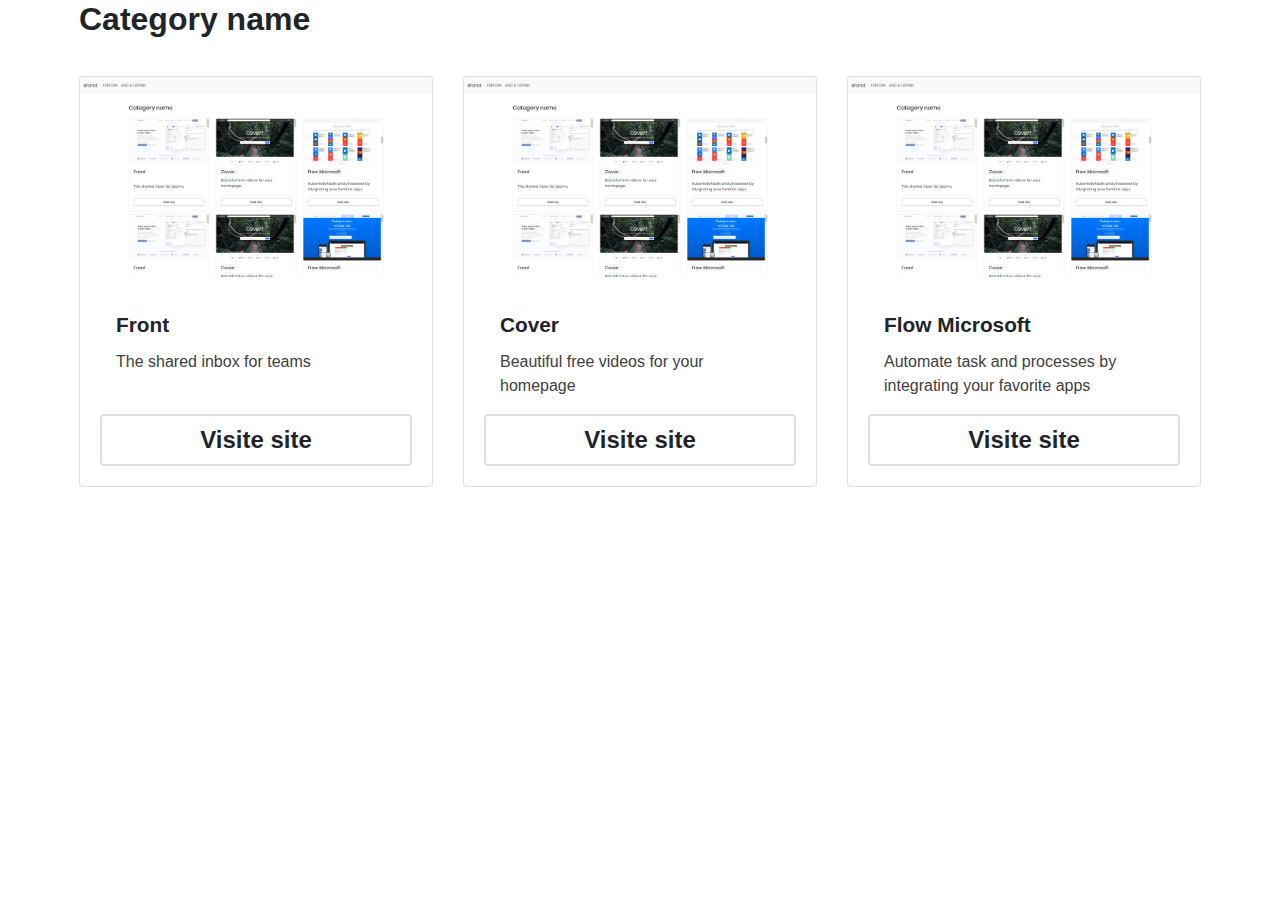
==== category-page/category-page.html @ d22b57e4 "Created folder and moved all the files of category-page" ====
<!DOCTYPE html>
<html lang="en">
  <head>
    <meta charset="UTF-8" />
    <meta name="viewport" content="width=device-width, initial-scale=1.0" />
    <meta http-equiv="X-UA-Compatible" content="ie=edge" />

    <!-- GOOGLE FONTS -->
    <link
      href="https://fonts.googleapis.com/css?family=Lexend+Deca&display=swap"
      rel="stylesheet"
    />
    <link
      href="https://fonts.googleapis.com/css?family=Source+Sans+Pro:300,400,700&display=swap"
      rel="stylesheet"
    />
    <!-- BOOTSTRAP - 4.3 -->
    <link
      rel="stylesheet"
      href="https://stackpath.bootstrapcdn.com/bootstrap/4.3.1/css/bootstrap.min.css"
    />
    <!-- CATEGORY-PAGE CSS FILE -->
    <link rel="stylesheet" href="category-page.css" />

    <title>Category Page</title>
  </head>
  <body>
    <div class="container-fluid custome-container">
      <h2>Category name</h2>
      <div class="row">
        <div class="col-md-4 col-card">
          <div class="card">
            <div class="card-img">
              <img src="category-page.png" alt="..." />
            </div>
            <div class="card-body d-flex flex-column justify-content-between">
              <div class="p-3">
                <h2 class="card-title">Front</h2>
                <p class="card-text">
                  The shared inbox for teams
                </p>
              </div>
              <div class="align-items-center">
                <a href="#" class="btn btn-transparent btn-block"
                  >Visite site</a
                >
              </div>
            </div>
          </div>
        </div>
        <div class="col-md-4 col-card">
          <div class="card">
            <div class="card-img">
              <img src="category-page.png" alt="..." />
            </div>
            <div class="card-body d-flex flex-column justify-content-between">
              <div class="p-3">
                <h2 class="card-title">Cover</h2>
                <p class="card-text">
                  Beautiful free videos for your homepage
                </p>
              </div>
              <div class="align-items-center">
                <a href="#" class="btn btn-transparent btn-block"
                  >Visite site</a
                >
              </div>
            </div>
          </div>
        </div>
        <div class="col-md-4 col-card">
          <div class="card">
            <div class="card-img">
              <img src="category-page.png" alt="..." />
            </div>
            <div class="card-body d-flex flex-column justify-content-between">
              <div class="p-3">
                <h2 class="card-title">Flow Microsoft</h2>
                <p class="card-text">
                  Automate task and processes by integrating your favorite apps
                </p>
              </div>
              <div>
                <a href="#" class="btn btn-transparent btn-block"
                  >Visite site</a
                >
              </div>
            </div>
          </div>
        </div>
      </div>
    </div>
  </body>
</html>
---- category-page/category-page.css ----
body {
    /*font-family: 'Lexend Deca', sans-serif;*/
    /*font-family: 'Source Sans Pro', sans-serif;*/
    font-family: 'Poppins', sans-serif;
}

/**/
.custome-container h2 {
    font-weight: 700;
}


/* COMPONENT CARD */

.col-card {
    margin-top: 30px;
}


.card {
    height: 100%;
}

.card-img {
    /*border: solid 1px blue;*/
    height: 350px !important;
    overflow: auto;
}

.card-img img {
    width: 100%;
}

.card-body {
    /*border: solid 1px red;*/
    min-height: auto !important;
}

/*
.card-body {
    height: 100%;
}
*/

.card-title {
    font-size: 1.8rem;
    font-weight: 700 !important;
}

.card-body p {
    font-size: 1.5rem;
    font-weight: 400 !important;
    color: #403f3f;
}

.btn {
    border: 2.2px solid #dfdfdf;
    font-size: 1.5rem;
    font-weight: 600 !important;
}

.container-btn {
    position: relative;
}

/*SCROLL BAR CSS STYLE*/
::-webkit-scrollbar {
    width: 10px;
}

::-webkit-scrollbar-track {
    /*box-shadow:  0 0 5px grey;*/ 
    border-radius: 10px;
}

::-webkit-scrollbar-thumb {
    background: #CCCCCC; 
    border-radius: 10px;
}

@media (min-width: 700px) {
    .custome-container {
        max-width: 90%;
      }

    .card-img {
        /*border: solid 1px blue;*/
        height: 200px !important;
        overflow: auto;
    }

    .card-body .card-title {
        font-size: 1.3rem;
    }

    .card-body .card-text {
        font-size: 1rem;
    }
}

@media (min-width: 1200px) {
    .custome-container {
      max-width: 90%;
    }

    .card-body .card-title {
        font-size: 1.3rem;
    }

    .card-body .card-text {
        font-size: 1rem;
    }
}

@media (min-width: 1800px) {
    .custome-container {
      max-width: 80%;
    }

    .card-body .card-title {
        font-size: 1.8rem;
    }

    .card-body .card-text {
        font-size: 1.3rem;
    }
}
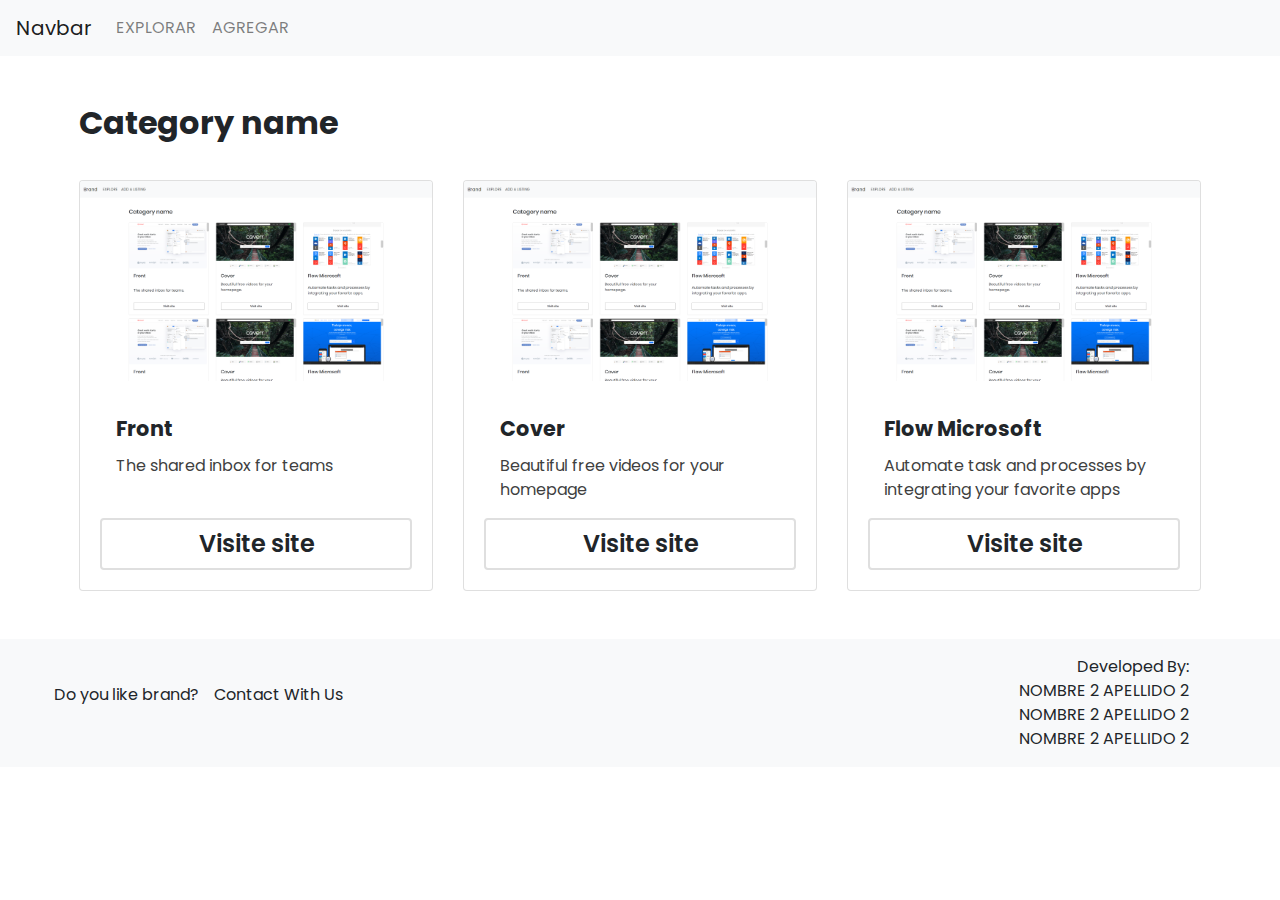
==== commit d8a0466f: "Changes on product-page and category-page" ====
--- a/category-page/category-page.html
+++ b/category-page/category-page.html
@@ -14,6 +14,10 @@
       href="https://fonts.googleapis.com/css?family=Source+Sans+Pro:300,400,700&display=swap"
       rel="stylesheet"
     />
+    <link
+      href="https://fonts.googleapis.com/css?family=Poppins:300,300i,400,400i,500,500i,600,600i,700,700i&display=swap"
+      rel="stylesheet"
+    />
     <!-- BOOTSTRAP - 4.3 -->
     <link
       rel="stylesheet"
@@ -25,7 +29,34 @@
     <title>Category Page</title>
   </head>
   <body>
-    <div class="container-fluid custome-container">
+    <!--TESTED NAVBAR - INIT-->
+    <nav class="navbar navbar-expand-lg navbar-light bg-light" id="nav-font">
+      <a class="navbar-brand" href="#">Navbar</a>
+      <button
+        class="navbar-toggler"
+        type="button"
+        data-toggle="collapse"
+        data-target="#navbarNav"
+        aria-controls="navbarNav"
+        aria-expanded="false"
+        aria-label="Toggle navigation"
+      >
+        <span class="navbar-toggler-icon"></span>
+      </button>
+      <div class="collapse navbar-collapse text-uppercase " id="navbarNav">
+        <ul class="navbar-nav">
+          <li class="nav-item">
+            <a class="nav-link" href="#">Explorar</a>
+          </li>
+          <li class="nav-item">
+            <a class="nav-link" href="#">Agregar</a>
+          </li>
+        </ul>
+      </div>
+    </nav>
+    <!--TESTED NAVBAR - END-->
+
+    <div class="container-fluid custome-container mt-5">
       <h2>Category name</h2>
       <div class="row">
         <div class="col-md-4 col-card">
@@ -90,5 +121,32 @@
         </div>
       </div>
     </div>
+
+    <!--TESTED FOOTER - INIT-->
+    <footer class="row bg-light m-0 d-flex align-items-center mt-5 p-3">
+      <div class="col-md-6 col-sm-7 col-12 row size-footer">
+        <p class="col-md-7 col-xl-4 text-xl-right col-lg-5 col-sm-7 col-6">
+          Do you like brand?
+        </p>
+        <p class="col-md-5 col-xl-8 text-left col-sm-5 col-6 p-0 orange-color">
+          Contact With Us
+        </p>
+      </div>
+      <div class="col-md-6 col-sm-5 col-12 row">
+        <p class="col-md-12  text-center text-right text-sm-right m-0">
+          Developed By:
+        </p>
+        <p class="col-md-12  text-center text-sm-right m-0 orange-color">
+          NOMBRE 2 APELLIDO 2
+        </p>
+        <p class="col-md-12  text-center text-sm-right m-0 orange-color">
+          NOMBRE 2 APELLIDO 2
+        </p>
+        <p class="col-md-12  text-center text-sm-right m-0 orange-color">
+          NOMBRE 2 APELLIDO 2
+        </p>
+      </div>
+    </footer>
+    <!--TESTED FOOTER - END-->
   </body>
 </html>
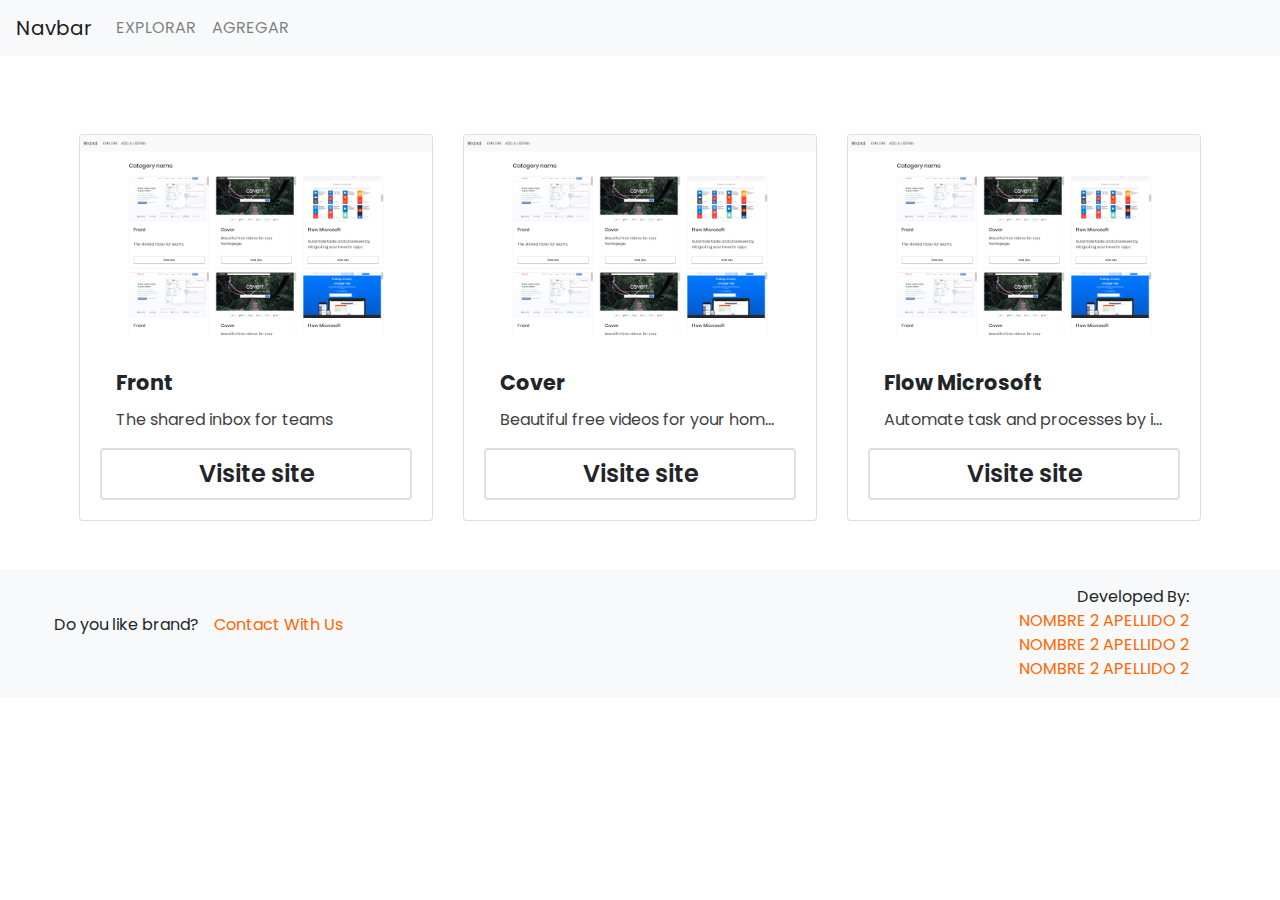
==== commit c2ac460a: "Merge branch 'master' of github.com:xhydram/AcademloProject" ====
--- a/category-page/category-page.html
+++ b/category-page/category-page.html
@@ -56,9 +56,9 @@
     </nav>
     <!--TESTED NAVBAR - END-->
 
-    <div class="container-fluid custome-container mt-5">
-      <h2>Category name</h2>
-      <div class="row">
+    <div class="container custome-container mt-5">
+      <h2 id="title-category"></h2>
+      <div id="row-data" class="row">
         <div class="col-md-4 col-card">
           <div class="card">
             <div class="card-img">
@@ -148,5 +148,7 @@
       </div>
     </footer>
     <!--TESTED FOOTER - END-->
+
+    <script src="../JS/category.js"></script>
   </body>
 </html>
--- a/category-page/category-page.css
+++ b/category-page/category-page.css
@@ -8,7 +8,6 @@
 .custome-container h2 {
     font-weight: 700;
 }
-
 
 /* COMPONENT CARD */
 
@@ -22,7 +21,6 @@
 }
 
 .card-img {
-    /*border: solid 1px blue;*/
     height: 350px !important;
     overflow: auto;
 }
@@ -36,11 +34,11 @@
     min-height: auto !important;
 }
 
-/*
-.card-body {
-    height: 100%;
+.card-text {
+    white-space: nowrap;
+    overflow: hidden;
+    text-overflow: ellipsis;
 }
-*/
 
 .card-title {
     font-size: 1.8rem;
@@ -59,9 +57,40 @@
     font-weight: 600 !important;
 }
 
-.container-btn {
+/*FOOTER TEST INIT CSS STYLE*/
+footer.footer-styles{
+    height: 110px;
+    padding-top: 10px; 
+}
+
+.developed-by-styles{
+    text-align: left;
+}
+
+.developers-styles{
+    text-align: left;
+}
+
+.footer-developers{
+    width: 20%;
+}
+
+.width-40{
+    width: 40%
+}
+
+.width-60{
+    width: 60%;
+}
+
+.orange-color{
+    color: #ff6600;
+}
+/*FOOTER TEST END CSS STYLE*/
+
+/*.container-btn {
     position: relative;
-}
+}*/
 
 /*SCROLL BAR CSS STYLE*/
 ::-webkit-scrollbar {
@@ -77,6 +106,27 @@
     background: #CCCCCC; 
     border-radius: 10px;
 }
+
+/* MEDIA QUERIES */
+@media (max-width: 480px) { 
+    .card-body .card-title {
+        font-size: 1.3rem;
+    }
+
+    .card-body .card-text {
+        font-size: 1rem;
+    }
+
+    .btn {
+        font-size: 1rem;
+    }
+
+    .card-img {
+        height: 200px !important;
+        overflow: auto;
+    }
+}
+
 
 @media (min-width: 700px) {
     .custome-container {
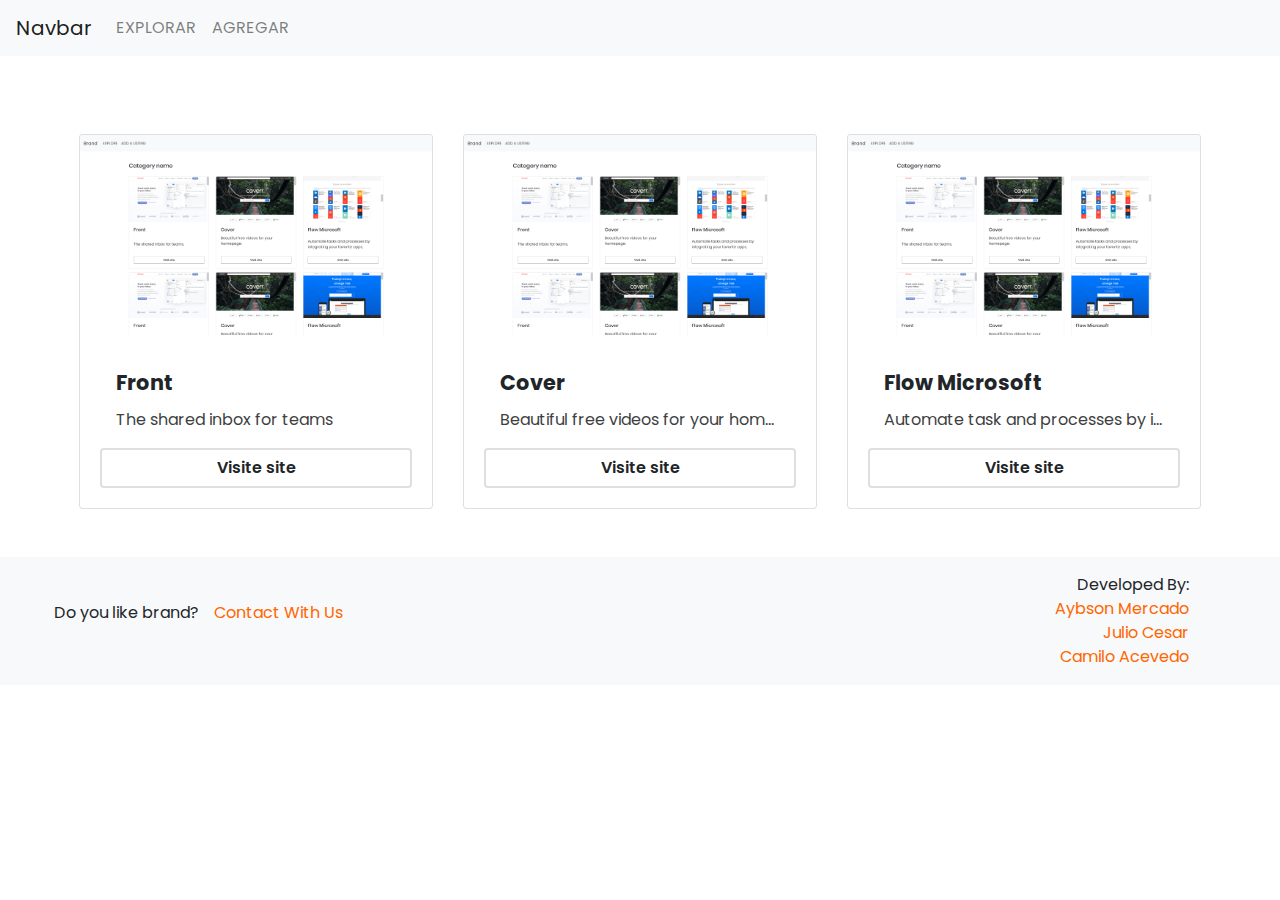
==== commit 0ac53640: "Modified footer. Added developers data and links to portfolio web pages" ====
--- a/category-page/category-page.html
+++ b/category-page/category-page.html
@@ -31,7 +31,7 @@
   <body>
     <!--TESTED NAVBAR - INIT-->
     <nav class="navbar navbar-expand-lg navbar-light bg-light" id="nav-font">
-      <a class="navbar-brand" href="#">Navbar</a>
+      <a class="navbar-brand" href="../home-page/index.html">Navbar</a>
       <button
         class="navbar-toggler"
         type="button"
@@ -46,7 +46,7 @@
       <div class="collapse navbar-collapse text-uppercase " id="navbarNav">
         <ul class="navbar-nav">
           <li class="nav-item">
-            <a class="nav-link" href="#">Explorar</a>
+            <a class="nav-link" href="../category-search-page/category-search.html">Explorar</a>
           </li>
           <li class="nav-item">
             <a class="nav-link" href="#">Agregar</a>
@@ -137,13 +137,13 @@
           Developed By:
         </p>
         <p class="col-md-12  text-center text-sm-right m-0 orange-color">
-          NOMBRE 2 APELLIDO 2
+          <a class="orange-color profile-link" href="https://github.com/xhydram" target="_blank">Aybson Mercado</a>
         </p>
         <p class="col-md-12  text-center text-sm-right m-0 orange-color">
-          NOMBRE 2 APELLIDO 2
+          <a class="orange-color profile-link" href="#" target="_blank">Julio Cesar</a>
         </p>
         <p class="col-md-12  text-center text-sm-right m-0 orange-color">
-          NOMBRE 2 APELLIDO 2
+          <a class="orange-color profile-link" href="https://k4dm3l.github.io/" target="_blank">Camilo Acevedo</a>
         </p>
       </div>
     </footer>
--- a/category-page/category-page.css
+++ b/category-page/category-page.css
@@ -41,19 +41,19 @@
 }
 
 .card-title {
-    font-size: 1.8rem;
+    font-size: 1.5rem;
     font-weight: 700 !important;
 }
 
 .card-body p {
-    font-size: 1.5rem;
+    font-size: 1rem;
     font-weight: 400 !important;
     color: #403f3f;
 }
 
 .btn {
     border: 2.2px solid #dfdfdf;
-    font-size: 1.5rem;
+    font-size: 1rem;
     font-weight: 600 !important;
 }
 
@@ -86,6 +86,12 @@
 .orange-color{
     color: #ff6600;
 }
+
+.profile-link:hover {
+    color: #ff6600 !important;
+    text-decoration: none !important;
+}
+
 /*FOOTER TEST END CSS STYLE*/
 
 /*.container-btn {
@@ -168,10 +174,10 @@
     }
 
     .card-body .card-title {
-        font-size: 1.8rem;
+        font-size: 1.3rem;
     }
 
     .card-body .card-text {
-        font-size: 1.3rem;
+        font-size: 1rem;
     }
 }